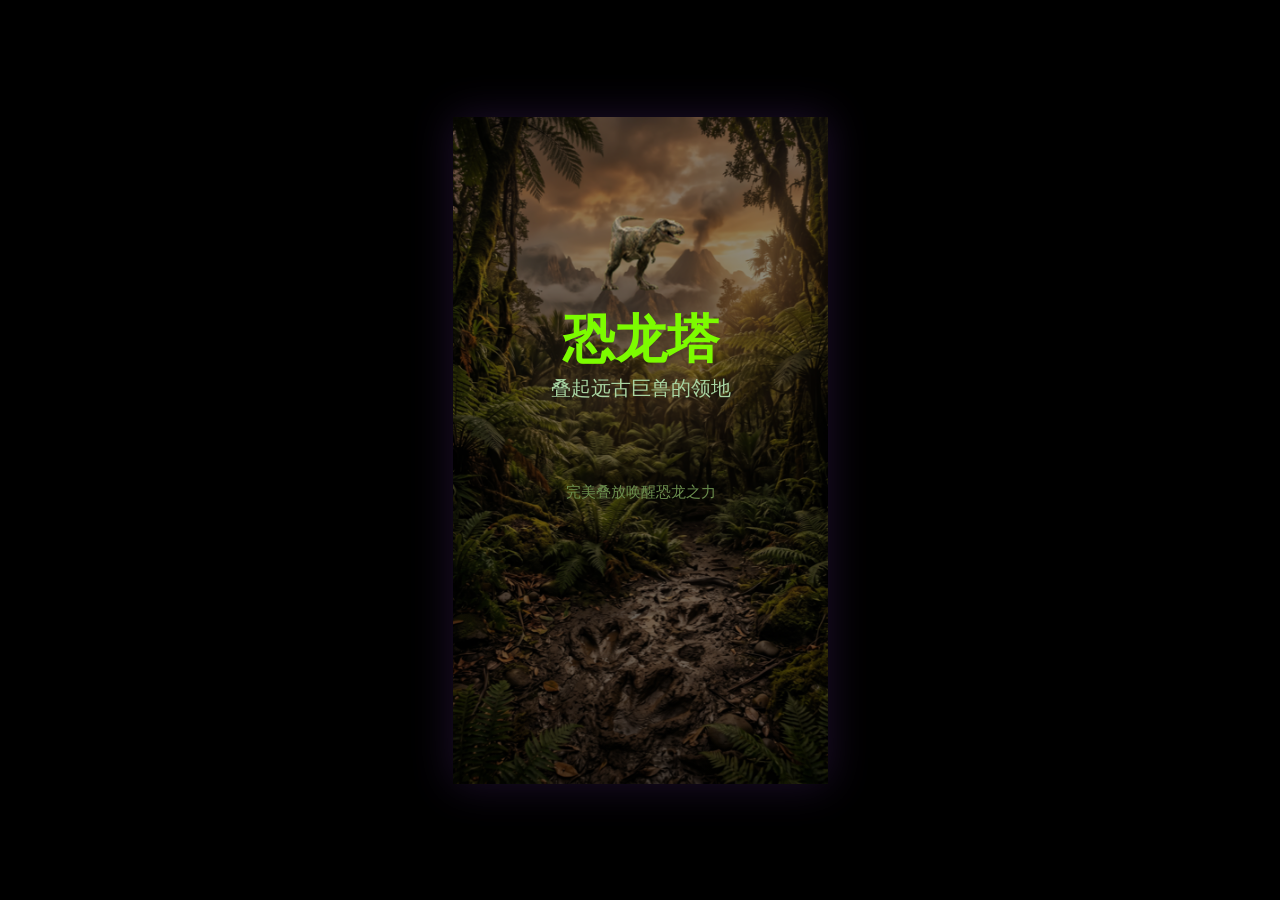
==== index.html @ 6e174da5 "first commit: init" ====
<!DOCTYPE html>
<html lang="zh-CN">
<head>
  <meta charset="UTF-8">
  <meta name="viewport" content="width=device-width, initial-scale=1.0, user-scalable=no">
  <meta http-equiv="Cache-Control" content="no-cache, no-store, must-revalidate">
  <meta http-equiv="Pragma" content="no-cache">
  <meta http-equiv="Expires" content="0">
  <title>冲上云霄 - 叠宝塔</title>
  <style>
    * { margin: 0; padding: 0; }
    body {
      background: #000;
      display: flex;
      justify-content: center;
      align-items: center;
      height: 100vh;
      overflow: hidden;
    }
    canvas {
      display: block;
      box-shadow: 0 0 40px rgba(100, 50, 150, 0.3);
    }
  </style>
</head>
<body>
<script>
// ====== wx API 浏览器模拟层 ======
const _storage = {};

const wx = {
  _canvas: null,

  createCanvas() {
    const canvas = document.createElement('canvas');
    // 固定逻辑像素尺寸，简单可靠
    canvas.width = 375;
    canvas.height = 667;
    canvas.style.width = '375px';
    canvas.style.height = '667px';
    document.body.appendChild(canvas);
    this._canvas = canvas;
    return canvas;
  },

  getSystemInfoSync() {
    return {
      pixelRatio: window.devicePixelRatio || 1,
      screenWidth: 375,
      screenHeight: 667,
      windowWidth: 375,
      windowHeight: 667
    };
  },

  onTouchStart(callback) {
    const startAudio = () => {
      // 在用户手势中尽早初始化 AudioContext
      if (!wx._audioCtx) {
        try {
          const AC = window.AudioContext || window.webkitAudioContext
          if (AC) wx._audioCtx = new AC()
        } catch(e) {}
      }
      if (wx._audioCtx && wx._audioCtx.state === 'suspended') {
        wx._audioCtx.resume()
      }
    }

    document.addEventListener('touchstart', (e) => {
      e.preventDefault();
      startAudio();
      const touch = e.touches[0];
      const rect = wx._canvas.getBoundingClientRect();
      callback({
        touches: [{
          clientX: touch.clientX - rect.left,
          clientY: touch.clientY - rect.top,
          pageX: touch.pageX - rect.left,
          pageY: touch.pageY - rect.top
        }]
      });
    }, { passive: false });

    document.addEventListener('mousedown', (e) => {
      startAudio();
      const rect = wx._canvas.getBoundingClientRect();
      callback({
        touches: [{
          clientX: e.clientX - rect.left,
          clientY: e.clientY - rect.top,
          pageX: e.pageX - rect.left,
          pageY: e.pageY - rect.top
        }]
      });
    });
  },

  createInnerAudioContext() {
    const audio = new Audio();
    return {
      _audio: audio,
      _src: '',
      set src(val) { this._src = val; audio.src = val; },
      get src() { return this._src; },
      set volume(val) { audio.volume = val; },
      get volume() { return audio.volume; },
      set loop(val) { audio.loop = val; },
      get loop() { return audio.loop; },
      get startTime() { return 0; },
      seek(pos) { audio.currentTime = pos; },
      play() { audio.play().catch(() => {}); },
      stop() { audio.pause(); audio.currentTime = 0; },
      pause() { audio.pause(); },
      destroy() { audio.pause(); }
    };
  },

  setStorageSync(key, value) {
    try { localStorage.setItem(key, JSON.stringify(value)); } catch(e) {}
  },

  getStorageSync(key) {
    try {
      const val = localStorage.getItem(key);
      return val ? JSON.parse(val) : '';
    } catch(e) { return ''; }
  },

  showShareMenu() {},
  onShareAppMessage() {},
  shareAppMessage() { alert('分享功能仅在微信中可用'); },
  onHide() {},
  onShow() {}
};

// 暴露到全局
window.wx = wx;
</script>

<!-- 游戏模块（type=module 需要 HTTP 服务器） -->
<script type="module">
import { GameManager } from './js/game-manager.js?v=2';

const canvas = wx.createCanvas();
const ctx = canvas.getContext('2d');

const game = new GameManager({
  canvas,
  ctx,
  screenWidth: canvas.width,
  screenHeight: canvas.height
});

game.start();
</script>
</body>
</html>
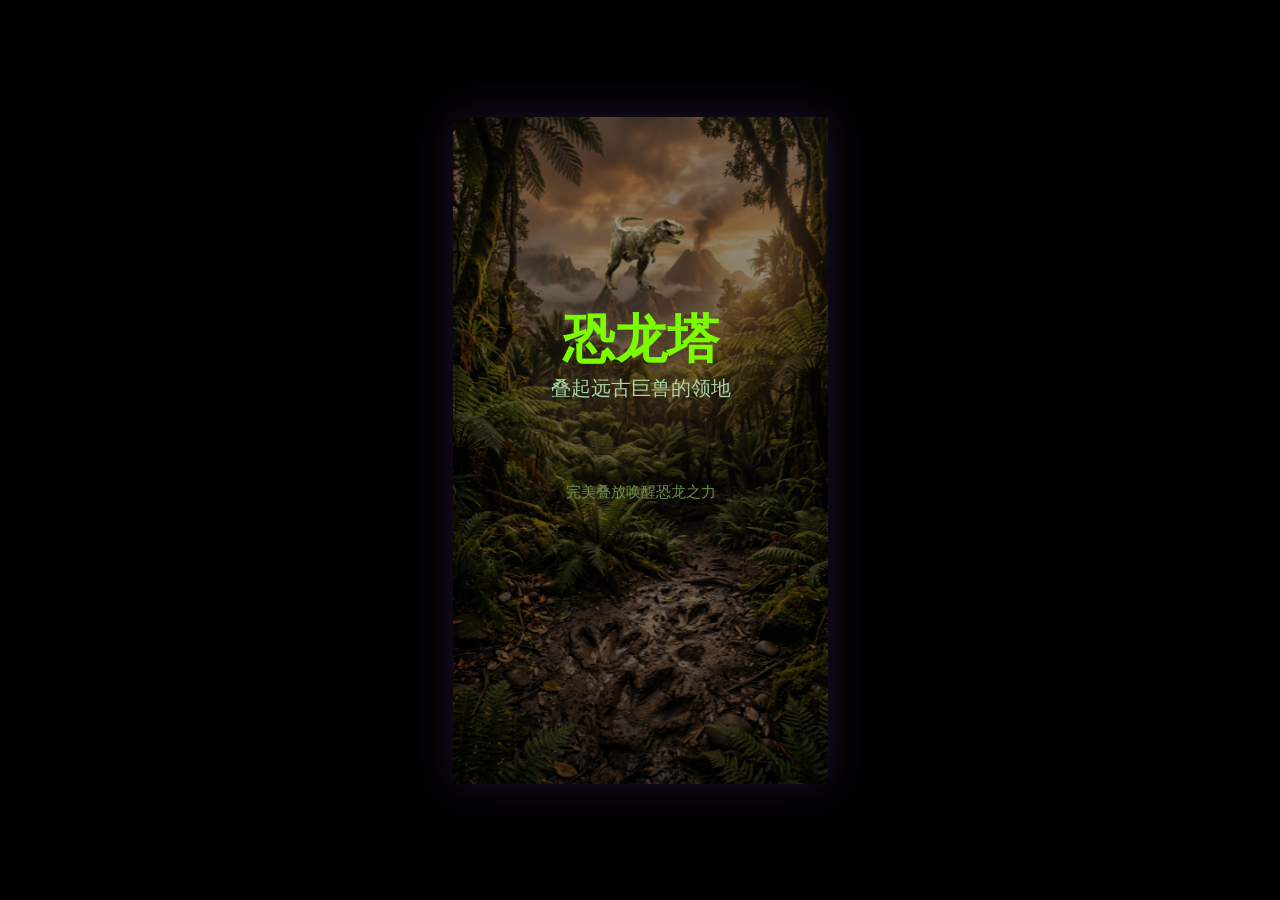
==== commit fe802d68: "更新画面尺寸" ====
--- a/index.html
+++ b/index.html
@@ -98,8 +98,15 @@
 
   createInnerAudioContext() {
     const audio = new Audio();
+    let onEndedCb = null;
+    let onStopCb = null;
+    audio.addEventListener('ended', () => {
+      this._playing = false;
+      if (onEndedCb) onEndedCb();
+    });
     return {
       _audio: audio,
+      _playing: false,
       _src: '',
       set src(val) { this._src = val; audio.src = val; },
       get src() { return this._src; },
@@ -109,9 +116,11 @@
       get loop() { return audio.loop; },
       get startTime() { return 0; },
       seek(pos) { audio.currentTime = pos; },
-      play() { audio.play().catch(() => {}); },
-      stop() { audio.pause(); audio.currentTime = 0; },
-      pause() { audio.pause(); },
+      onEnded(cb) { onEndedCb = cb; },
+      onStop(cb) { onStopCb = cb; },
+      play() { this._playing = true; audio.play().catch(() => {}); },
+      stop() { audio.pause(); audio.currentTime = 0; this._playing = false; if (onStopCb) onStopCb(); },
+      pause() { audio.pause(); this._playing = false; },
       destroy() { audio.pause(); }
     };
   },
@@ -131,7 +140,30 @@
   onShareAppMessage() {},
   shareAppMessage() { alert('分享功能仅在微信中可用'); },
   onHide() {},
-  onShow() {}
+  onShow() {},
+
+  // 排行榜云存储模拟
+  setUserCloudStorage({ KVDataList, success, fail }) {
+    try {
+      const data = JSON.parse(localStorage.getItem('_cloudStorage') || '{}');
+      KVDataList.forEach(kv => { data[kv.key] = kv.value; });
+      localStorage.setItem('_cloudStorage', JSON.stringify(data));
+      if (success) success();
+    } catch(e) { if (fail) fail(e); }
+  },
+
+  getUserProfile({ success, fail }) {
+    // H5模拟：返回默认昵称
+    if (success) success({ userInfo: { nickName: '恐龙猎人', avatarUrl: '' } });
+  },
+
+  getOpenDataContext() {
+    return {
+      postMessage(msg) {
+        console.log('[openDataContext] message:', msg);
+      }
+    };
+  }
 };
 
 // 暴露到全局
@@ -149,7 +181,8 @@
   canvas,
   ctx,
   screenWidth: canvas.width,
-  screenHeight: canvas.height
+  screenHeight: canvas.height,
+  offsetY: 0
 });
 
 game.start();
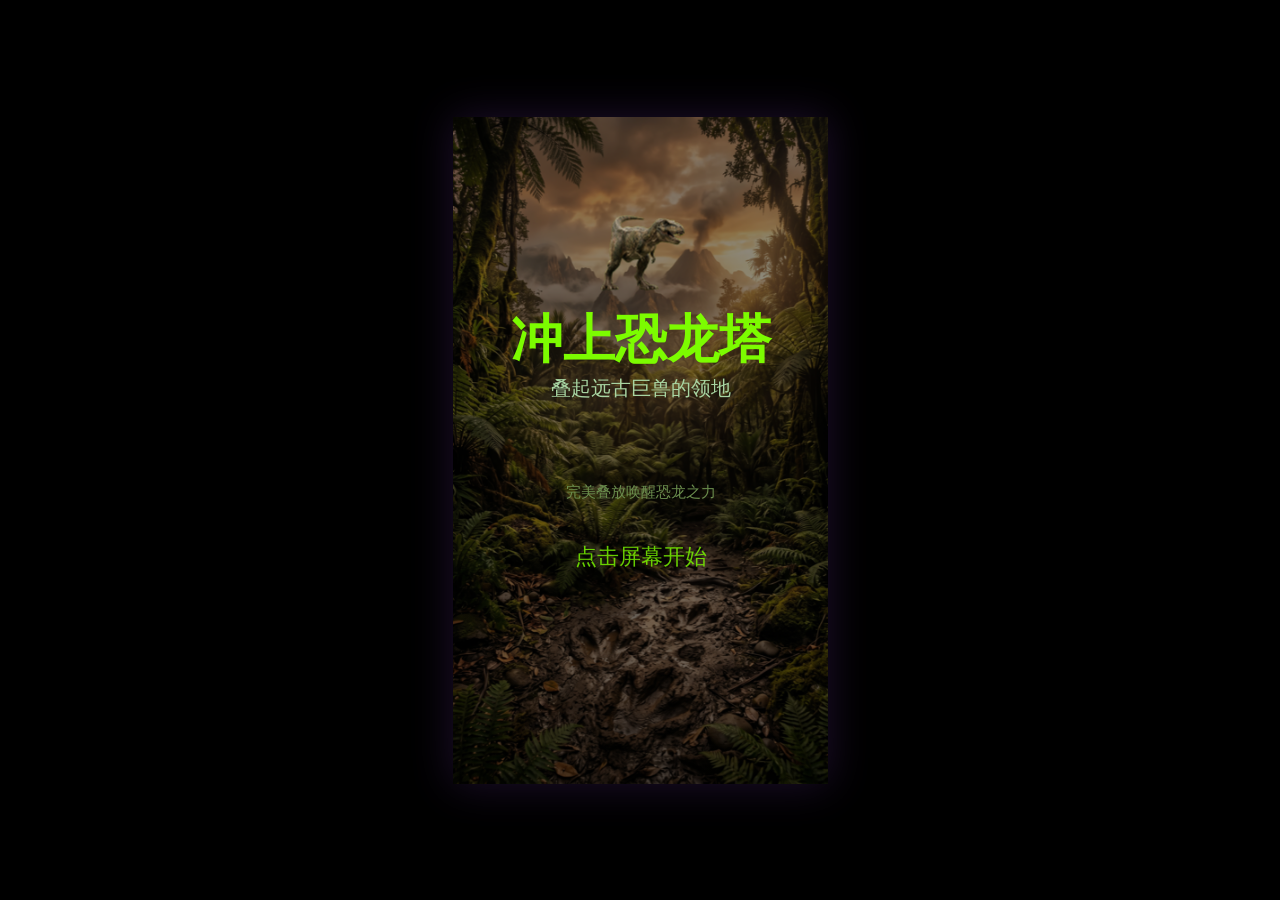
==== commit fcbefead: "增加网站导航" ====
--- a/index.html
+++ b/index.html
@@ -6,7 +6,7 @@
   <meta http-equiv="Cache-Control" content="no-cache, no-store, must-revalidate">
   <meta http-equiv="Pragma" content="no-cache">
   <meta http-equiv="Expires" content="0">
-  <title>冲上云霄 - 叠宝塔</title>
+  <title>冲上恐龙塔</title>
   <style>
     * { margin: 0; padding: 0; }
     body {
